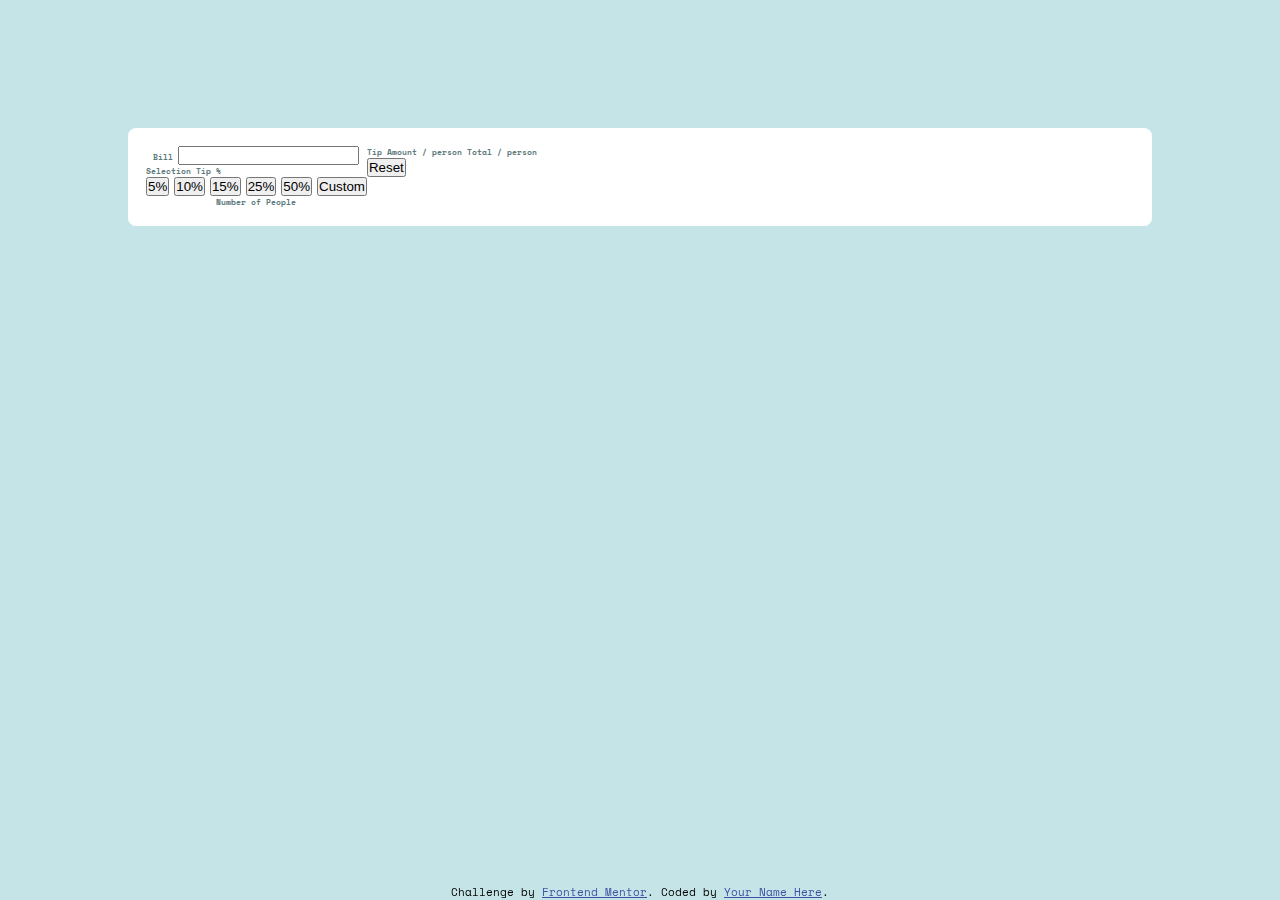
==== index.html @ 023fd918 "first commit" ====
<!DOCTYPE html>
<html lang="en">
  <head>
    <meta charset="UTF-8" />
    <meta name="viewport" content="width=device-width, initial-scale=1.0" />
    <!-- displays site properly based on user's device -->
    <link rel="preconnect" href="https://fonts.googleapis.com" />
    <link rel="preconnect" href="https://fonts.gstatic.com" crossorigin />
    <link
      href="https://fonts.googleapis.com/css2?family=Space+Mono:wght@400;700&display=swap"
      rel="stylesheet"
    />
    <link
      rel="icon"
      type="image/png"
      sizes="32x32"
      href="./images/favicon-32x32.png"
    />

    <link rel="stylesheet" href="style.css" />

    <title>Frontend Mentor | Tip calculator app</title>

    <!-- Feel free to remove these styles or customise in your own stylesheet 👍 -->
    <style>
      .attribution {
        font-size: 11px;
        text-align: center;
      }
      .attribution a {
        color: hsl(228, 45%, 44%);
      }
    </style>
  </head>
  <body>
    <div class="container">
      <div class="first-section">
        <div class="bill">

          <label for="bill">Bill</label>
          <input type="text" name="name">
        </div>

        <div class="tip-selection">
          <label for="tip">Selection Tip %</label>
          <div class="tip-value">
            <button class="tip-btn">5%</button>
            <button class="tip-btn">10%</button>
            <button class="tip-btn">15%</button>
            <button class="tip-btn">25%</button>
            <button class="tip-btn">50%</button>
            <button class=" custom-btn">Custom </button>
          </div>
          
        </div>
        <div class="number-of-people">
          <label for="people"></label>
          Number of People
        </div>
      </div>
      <div class="second-section">
        <div class="tip-total">

          Tip Amount / person Total / person 
        </div>
        <button class="reset-btn">
          Reset
        </button>
      </div>
    </div>

    <div class="attribution footer">
      Challenge by
      <a href="https://www.frontendmentor.io?ref=challenge" target="_blank"
        >Frontend Mentor</a
      >. Coded by <a href="#">Your Name Here</a>.
    </div>
  </body>
</html>
---- style.css ----
* {
  margin: 0;
  padding: 0;
  box-sizing: border-box;
}

html {

  font-size: 62.5%;
}

body {
  font-family: 'Space Mono', monospace;
  background-color: hsl(185, 41%, 84%);
}

.container {
  display: flex;
  flex-direction: row;
  font-size: .8rem;
  font-weight: 700;
  color:hsl(186, 14%, 43%);
  background-color: #fff;
  margin: auto;
  margin-top: 10%;
  margin-bottom: 0;
  width:80%;
  border: .3rem solid #fff;
  border-radius: .8rem;
  padding: 1.5rem;
}

.first-section {
  display: flex;
  flex-direction: column;
  justify-content: center;
  align-items: center;
}

.secon-section {
  display: flex;
  flex-direction: column;
  justify-content: center;
  align-items: center;
}












/* temporary */
.footer {
  position: fixed;
  left: 0;
  bottom: 0;
  width: 100%;
  text-align: center;
}
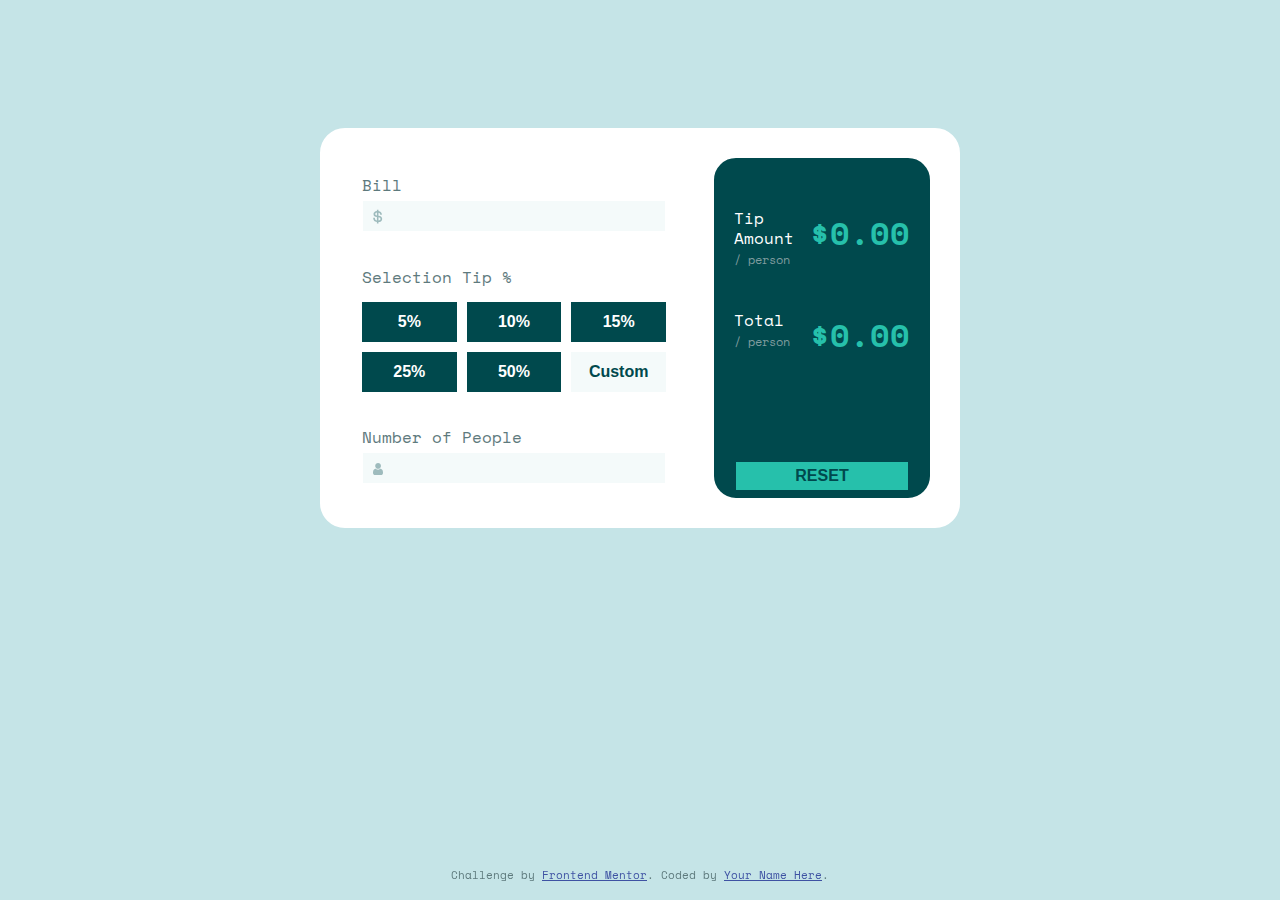
==== commit 845ca9ce: "adding style css" ====
--- a/index.html
+++ b/index.html
@@ -34,15 +34,17 @@
   </head>
   <body>
     <div class="container">
+
+      <!-- First Section -->
       <div class="first-section">
         <div class="bill">
 
-          <label for="bill">Bill</label>
-          <input type="text" name="name">
+          <label >Bill</label>
+          <input type="text" class="bill" >
         </div>
 
         <div class="tip-selection">
-          <label for="tip">Selection Tip %</label>
+          <label >Selection Tip %</label>
           <div class="tip-value">
             <button class="tip-btn">5%</button>
             <button class="tip-btn">10%</button>
@@ -54,21 +56,44 @@
           
         </div>
         <div class="number-of-people">
-          <label for="people"></label>
-          Number of People
+          <label >Number of People</label>
+          <input type="text" class="number-of-people">
         </div>
       </div>
+
+      <!-- Second Section -->
       <div class="second-section">
-        <div class="tip-total">
+        <div class="tip">
+          <div class="tip--1">
+            <div class="tip-amount">
+              <div class="tip-amount--1">
+                <p>Tip Amount <br><span class="person">/ person</span> </p>
+    
+              </div>
+            <div class="tip-amount-value">
+              <h1 class="amount-value">$0.00</h1>
+            </div>
+          </div>
+            <div class="tip-total">
+              <div class="tip-total--1">
 
-          Tip Amount / person Total / person 
-        </div>
-        <button class="reset-btn">
-          Reset
-        </button>
+                <p>Total <br><span class="person">/ person</span> </p>
+              </div>
+              
+              <div class="tip-total-value">
+                <h1 class="amount-value">$0.00</h1>
+              </div>
+            </div>
+          </div>
+          <div class="reset">
+            <button class="reset-btn">
+              RESET
+            </button>
+          </div>
       </div>
     </div>
 
+    <!-- FOOTER -->
     <div class="attribution footer">
       Challenge by
       <a href="https://www.frontendmentor.io?ref=challenge" target="_blank"
--- a/style.css
+++ b/style.css
@@ -1,51 +1,213 @@
+:root {
+  --strong: hsl(172, 67%, 45%);
+  --veryDark: hsl(183, 100%, 15%);
+  --darkGrayish: hsl(186, 14%, 43%);
+  --grayish: hsl(184, 14%, 56%);
+  --lightGray: hsl(185, 41%, 84%);
+  --veryLightGray: hsl(189, 41%, 97%);
+  --white: hsl(0, 0%, 100%);
+}
+
 * {
   margin: 0;
   padding: 0;
   box-sizing: border-box;
 }
+*:focus {
+  outline-color: var(--strong);
+}
 
 html {
-
   font-size: 62.5%;
 }
 
 body {
-  font-family: 'Space Mono', monospace;
-  background-color: hsl(185, 41%, 84%);
-}
+  font-family: "Space Mono", monospace;
+  font-weight: 400;
+  background-color: var(--lightGray);
+}
+
 
 .container {
   display: flex;
   flex-direction: row;
-  font-size: .8rem;
-  font-weight: 700;
-  color:hsl(186, 14%, 43%);
-  background-color: #fff;
+  justify-content: space-around;
+  align-items: center;
+  font-size: 1.6rem;
+  color: var(--darkGrayish);
+  background-color: var(--white);
+  column-gap: 3rem;
   margin: auto;
   margin-top: 10%;
   margin-bottom: 0;
-  width:80%;
-  border: .3rem solid #fff;
-  border-radius: .8rem;
+  width: 50%;
+  height: 40rem;
+  border: 0.3rem solid var(--white);
+  border-radius: 2.5rem;
+  padding: 2.4rem;
+  line-height: 5rem;
+}
+
+/* First Section */
+.first-section {
+  flex: 1;
+  width: 100%;
+  height: 100%;
   padding: 1.5rem;
-}
-
-.first-section {
-  display: flex;
-  flex-direction: column;
-  justify-content: center;
-  align-items: center;
-}
-
-.secon-section {
-  display: flex;
-  flex-direction: column;
-  justify-content: center;
-  align-items: center;
-}
-
-
-
+  line-height: 3rem;
+}
+
+.bill {
+  display: flex;
+  flex-direction: column;
+  margin-bottom: 1.5rem;
+}
+input.bill {
+  font-family: "Space Mono", monospace;
+  line-height: 3rem;
+  text-align: end;
+  border: 0.1rem solid var(--white);
+  color: var(--veryDark);
+  font-size: 2.4rem;
+  font-weight: 700;
+  background: url("images\\icon-dollar.svg");
+  background-size: 1rem;
+  background-position: 1rem .8rem;
+  background-repeat: no-repeat;
+  background-color: var(--veryLightGray);
+}
+
+
+.tip-value {
+  display: grid;
+  grid-template-columns: 1fr 1fr 1fr;
+  gap: 1rem;
+  margin-top: 1rem;
+  margin-bottom: 3rem;
+  
+}
+
+.tip-btn {
+  height: 4rem;
+  color: var(--white);
+  background-color: var(--veryDark);
+  border: none;
+  font-size: 1.6rem;
+  font-weight: 700;
+  transition: .5s ease;
+}
+.tip-btn:hover {
+  color: var(--veryDark);
+  background-color: var(--strong);
+  cursor: pointer;
+}
+
+.custom-btn {
+  color: var(--veryDark);
+  background-color: var(--veryLightGray);
+  border: none;
+  font-size: 1.6rem;
+  font-weight: 700;
+  transition: .5s ease;
+}
+
+.custom-btn:hover {
+  color: var(--veryDark);
+  background-color: var(--strong);
+  cursor: pointer;
+}
+
+
+.number-of-people {
+  display: flex;
+  flex-direction: column;
+}
+input.number-of-people {
+  font-family: "Space Mono", monospace;
+  line-height: 3rem;
+  text-align: end;
+  border: 0.1rem solid var(--white);
+  color: var(--veryDark);
+  font-size: 2.4rem;
+  font-weight: 700;
+  background: url("images\\icon-person.svg");
+  background-size: 1rem;
+  background-position: 1rem 1rem;
+  background-repeat: no-repeat;
+  background-color: var(--veryLightGray);
+}
+
+/* Second Section */
+.second-section {
+  flex: 1;
+  width: 100%;
+  height: 100%;
+  background-color: var(--veryDark);
+  color: var(--white);
+  border: 0.3rem solid var(--white);
+  border-radius: 2.5rem;
+}
+
+.tip {
+  display: flex;
+  flex-direction: column;
+  margin-top: 3rem;
+  row-gap: 5rem;
+}
+
+.tip--1 {
+  display: flex;
+  flex-direction: column;
+}
+.tip-amount  {
+  display: flex;
+  flex-direction: row;
+  justify-content: space-between;
+  padding: 2rem;
+}
+.tip-total  {
+  display: flex;
+  flex-direction: row;
+  justify-content: space-between;
+  padding: 2rem;
+}
+
+.tip-amount--1   {
+  line-height: 2rem;
+}
+.tip-total--1   {
+  line-height: 2rem;
+}
+
+.amount-value {
+  color: var(--strong);
+}
+
+.person {
+  color: var(--grayish);
+  font-size: 1.2rem;
+}
+
+.reset {
+  margin-top: 2rem;
+  text-align: center;
+}
+
+.reset-btn{
+  width: 80%;
+  height: 2.8rem;
+  background-color: var(--strong);
+  color: var(--veryDark);
+  border: none;
+  font-size: 1.6rem;
+  font-weight: 700;
+  transition: .5s ease;
+}
+
+.reset-btn:hover {
+  background-color: var(--lightGray);
+  cursor: pointer;
+}
 
 
 
@@ -62,4 +224,4 @@
   bottom: 0;
   width: 100%;
   text-align: center;
-}+}
